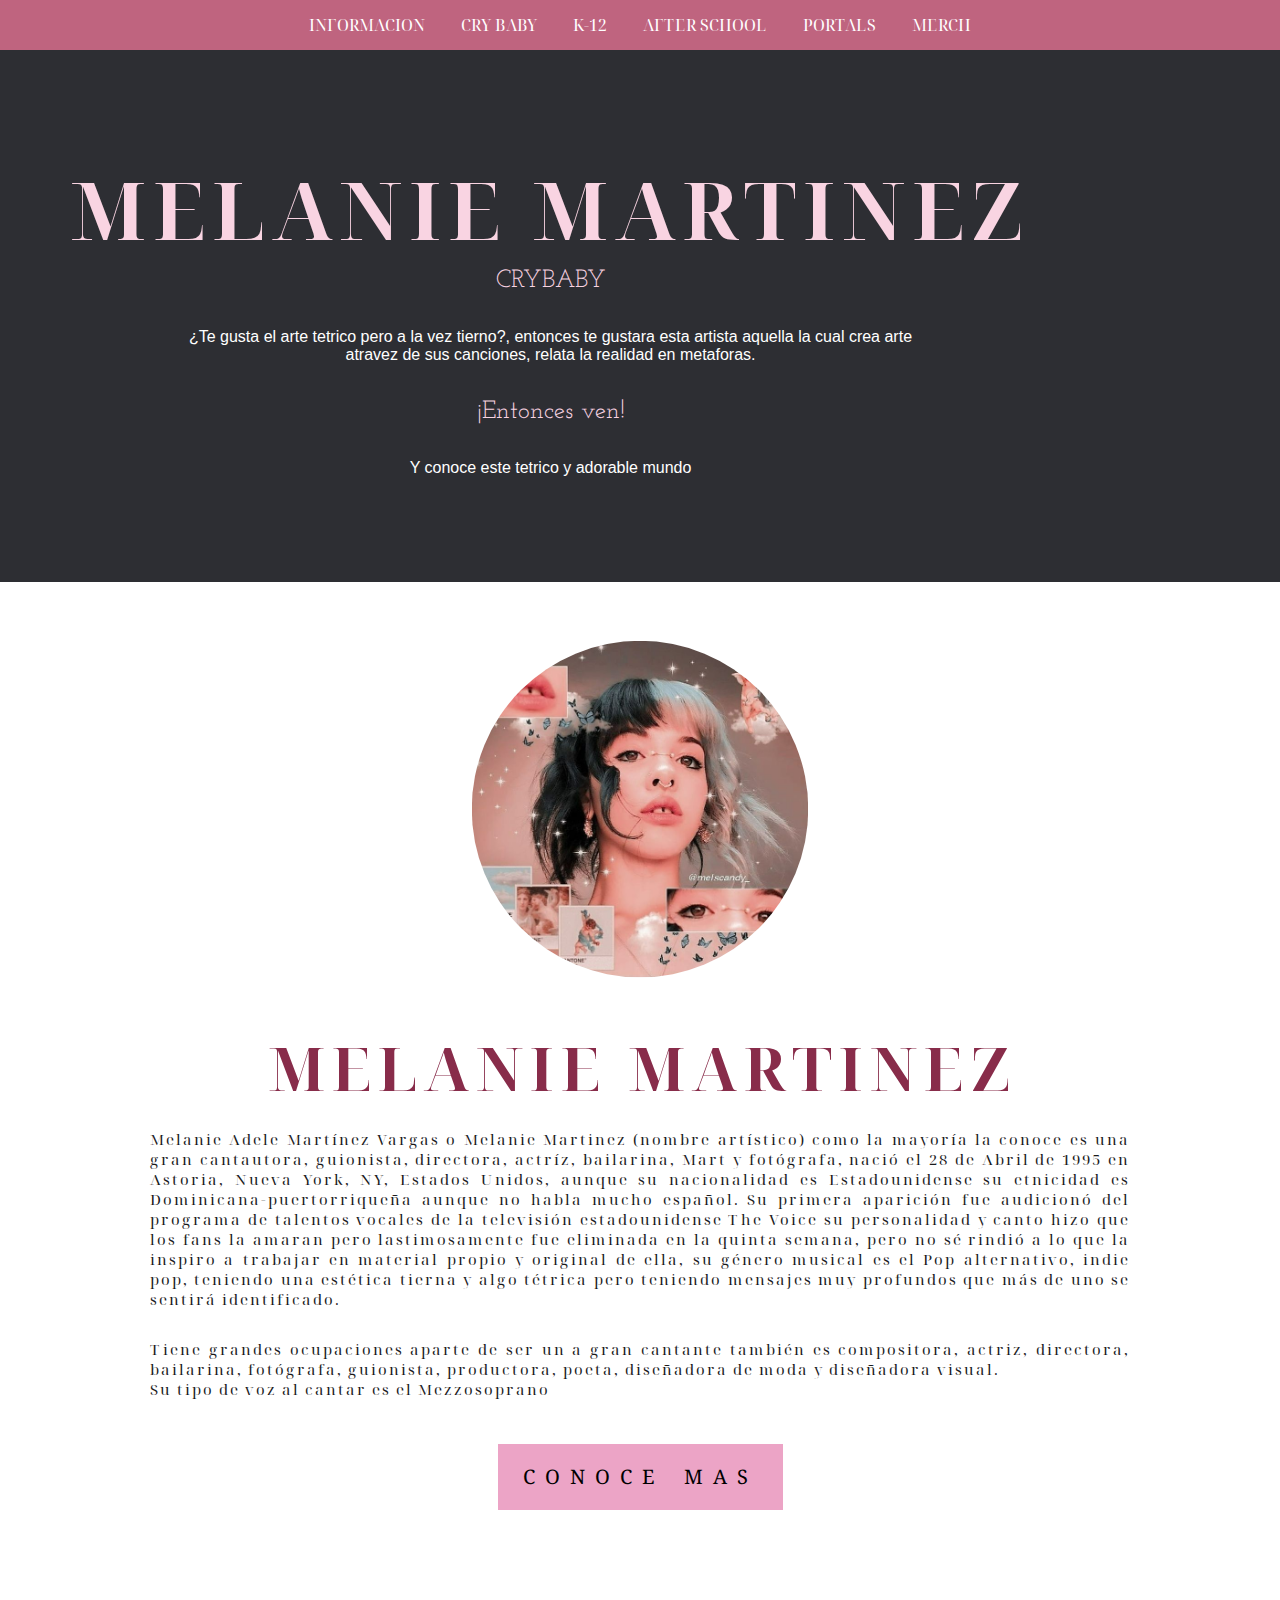
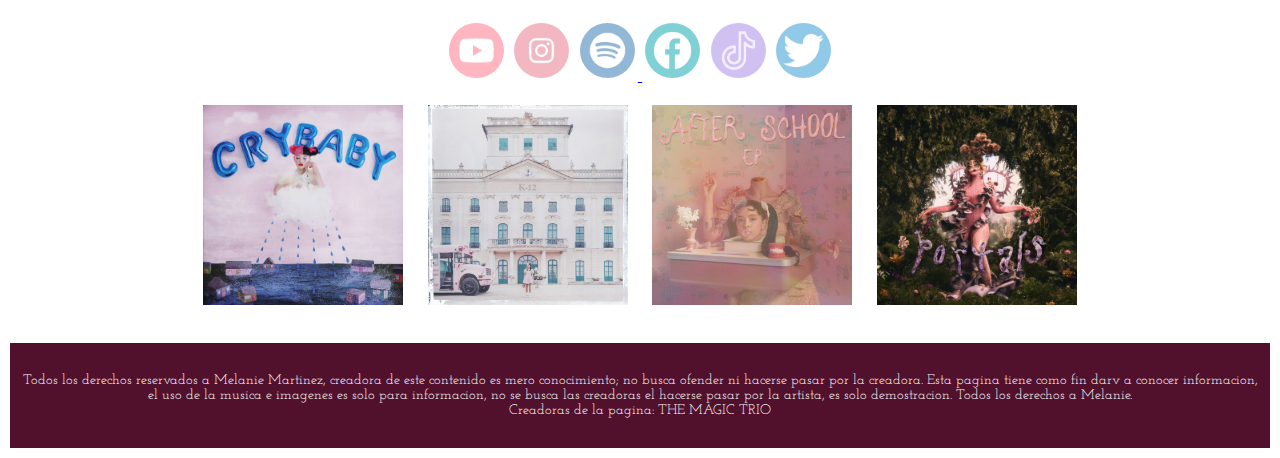
==== index.html @ 3af05d9e "Add files via upload" ====
<!DOCTYPE html>
<html lang="es">

<head>
    <meta charset="UTF-8">
    <meta name="viewport" content="width=device-width, initial-scale=1.0">
    <title>MELANIE</title>
    <link rel="stylesheet" href="css/styles.css">
    <link rel="icono" href="fondo facherito2.ico">
    
    <style>
        /* Estilos básicos del menú */        
    </style>
</head>
<body>
<div class="scrol">
    <ul>
        <li><a href="index.html">INFORMACION</a></li>
        <li><a href="CRY.html">CRY BABY</a></li>
        <li><a href="K-12.html">K-12</a></li>
        <li><a href="AFTER.html">AFTER SCHOOL</a></li>
        <li><a href="portals.html">PORTALS</a></li>
        <li><a href="merch.html">MERCH</a></li>
    </ul>
    
<div class="Informa">
  <div class="header-content container">
    <div class="header-text">
            <div class="item" id="INICIO"></div>
                <h1>MELANIE MARTINEZ</h1>
      <span>CRYBABY</span>
                    <p> ¿Te gusta el arte tetrico pero a la vez tierno?, entonces te gustara esta artista aquella la cual crea arte <br> atravez de sus canciones, relata la realidad en metaforas.</p>
      <span class="ven">¡Entonces ven!</span>
<p> Y conoce este tetrico y adorable mundo </p>
                     </div>
                     </div>   
                     </div>
                     
<div class="mel">
                      <div class="mel-header-content container">
            <div class="header-text-1">
            <div class="item" id="MEL"></div>
            <img src="elementos/gal/aaaaaaaaa.jpeg" width="336" height="337" class="M3L" alt="M3L"/>
<h1>MELANIE MARTINEZ</h1>
         <p> Melanie Adele Martínez Vargas o  Melanie Martinez (nombre artístico) como la mayoría la conoce es una gran cantautora, guionista, directora, actríz, bailarina, Mart y fotógrafa, nació el 28 de Abril de 1995 en Astoria, Nueva York, NY, Estados Unidos, aunque su nacionalidad es Estadounidense su etnicidad es Dominicana-puertorriqueña aunque no habla mucho español.
Su primera aparición fue audicionó del programa de talentos vocales de la televisión estadounidense The Voice su personalidad y canto hizo que los fans la amaran pero lastimosamente fue eliminada en la quinta semana, pero no sé rindió a lo que la inspiro a trabajar en material propio y original de ella, su género musical es el Pop alternativo, indie pop, teniendo una estética tierna y algo tétrica pero teniendo mensajes muy profundos que más de uno se sentirá identificado. </p>
<p>Tiene grandes ocupaciones aparte de ser un a gran  cantante también es compositora, actriz, directora, bailarina, fotógrafa, guionista, productora, poeta, diseñadora de moda y diseñadora visual. <br>
Su tipo de voz al cantar es el Mezzosoprano</p>
<a href="https://eurostore.melaniemartinezmusic.com/es/" class="btn-1">CONOCE MAS</a>
            </div>
  </div>
            </div>
            
            <center>
<div class="iconos-sociales">
<a href="https://youtube.com/@MelanieMartinez?si=mcgxsOxN3wyaxAoJ" target="_blank"><img loading="lazy" alt="Sígueme en YouTube" height="55" width="55" src="elementos/img/face.jpeg" title="Sígueme en YouTube"/></a>

<a href="https://www.instagram.com/littlebodybigheart/" target="_blank"><img loading="lazy" alt="Sígueme en Instagram" height="55" width="55" src="elementos/img/instag.jpeg" title="Sígueme en Instagram"/></a>

<a href="https://open.spotify.com/intl-es/artist/63yrD80RY3RNEM2YDpUpO8?si=OxaWCL_STLOaMgKXyCVe8g" target="_blank"><img src="elementos/img/spoty.jpeg" height="55" width="55" loading="lazy" alt=" Sígueme en Spotify"/> </a>

 <a href="https://www.facebook.com/melaniemartinezmusic" target="_blank"><img loading="lazy" alt="Sígueme en Facebook" height="55" width="55" src="elementos/img/facee.jpeg" title="Sígueme en Facebook"/></a>

<a href="https://www.tiktok.com/@littlebodybigheart?is_from_webapp=1&sender_device=pcL" target="_blank"><img loading="lazy" alt="Sígueme en TikTok" height="55" width="55" src="elementos/img/tik.jpeg" title="Sígueme en TikTok"/></a>

<a href="https://twitter.com/melanielbbh" target="_blank"><img loading="lazy" alt=" Sígueme en Twitter" height="55" width="55" src="elementos/img/EEEEEEEEEEE.jpeg" title="Sígueme en Twitter"/></a>

</div>
</center>
        
        

        <!-- Estilo para la galería -->

    <div class="galeria">
        <div class="imagen">
        <img src="elementos/img/91PY4zmZezL._UF1000,1000_QL80_.jpg" width="640" height="640" alt=""/>
        </div>
        <div class="imagen">
        <img src="elementos/img/K12.jpeg" width="640" height="640" alt=""/> </div>
        <div class="imagen">
         <img src="elementos/img/AFTER.jpeg" width="640" height="640" alt=""/> </div>
        <div class="imagen">
         <img src="elementos/img/IGGH.jpg" width="1000" height="1000" alt=""/> </div>
         </div>

        <!--formulario-->

        
        <div class="pie">
    <div class="footer-txt">
			   <footer>Todos los derechos reservados a Melanie Martinez, creadora de este contenido es mero conocimiento; no busca ofender ni hacerse pasar por la creadora. Esta pagina tiene como fin darv a conocer informacion, el uso de la musica e imagenes es solo para informacion, no se busca las creadoras el hacerse pasar por la artista, es solo demostracion. Todos los derechos a Melanie.  <br>  </footer>
			   <adress>Creadoras de la pagina: THE MAGIC TRIO </adress>
</div>
</div>
        
        </div>
        
    </body>

</html>
---- css/styles.css ----
@import url('https://fonts.googleapis.com/css2?family=Noto+Serif+Display:ital,wght@0,100..900;1,100..900&display=swap');
@import url('https://fonts.googleapis.com/css2?family=Noto+Serif+Sinhala:wght@100..900&display=swap');
@import url('https://fonts.googleapis.com/css2?family=Josefin+Slab:ital,wght@0,100..700;1,100..700&display=swap');
@import url('https://fonts.googleapis.com/css2?family=Stint+Ultra+Condensed&display=swap');

	body {
            margin: 0;
            font-family: Arial, sans-serif;
			background-color:#FFFFFF;
        }
h2 {
		 font-size: 25px;
		 color: #B94575;
		 font-family: "Josefin Slab", serif;
	 }

h1 {
		 font-size: 25px;
		 color: #B94575;
		 font-family: "Josefin Slab", serif;
	 }
	 

        ul {
            list-style-type: none;
            margin: 0;
            padding: 0;
            overflow: hidden;
            background-color:#BF647F;
			font-family: "Noto Serif Display", serif;
            text-align: center; /* Centro del menú center,left (izquierda), right(derecha)*/ 
        }

        li {
            display: inline-block; /* Mostrar los elementos en línea */
            float: none; /* Asegurar que los elementos no floten */
        }

        li a {
            display: block;
            color: white;
            text-align: center;
            padding: 14px 16px;
            text-decoration: none;
        }

        li a:hover {
            background-color: #890E43;
        }

	.Informa {
		text-align-last: center;
		 background-color:#2D2E33;
		 color: #FFFFFF;
	 }

.header-content{
	border-width: medium;
		text-align-last: center;
		 background-color:#2D2E33;
		 color: #FFFFFF;
	 }

	 
	 .header-text {
		 padding: 30px 50px;
		margin-bottom: 20px;
	}
	
	.header-text h1 {
		text-align:center;
		font-size: 80px;
		letter-spacing: 7px;
		text-transform: uppercase;
		font-family: "Noto Serif Display", serif;
		color: #F9D4E2;
		margin-bottom: 5px;
	}
	 .header-text span {
		 font-size: 25px;
		 color: #F9D4E2;
		 font-family: "Josefin Slab", serif;
	 }
	 
	 .ven {
		 font-size: 40px;
	 }
	 
	 
	 .header-text p {
		 color: #FFFFFF;
		 padding: 0 260;
		 margin: 35px 0;
	 }

	 
	.mel {
		 padding: 10px 20px;
		 background-color: #FFFFFF;
		 color: #2D2E33;
	 }
	 
	.header-text-1 {
		 padding: 10px 20px;
		text-align:center;
		margin-bottom: 45px;
	}
	
	.header-text-1 h1 {
		font-size: 60px;
		letter-spacing: 7px;
		text-transform: none ;
		font-family: "Noto Serif Display", serif;
		color: #882C4A;
		margin-bottom: 5px;
		margin-left: 5px;
	}
	 .header-text-1 span {	 
		 font-size: 25px;
		 color: #882C4A;
	 }
	 
	 .M3L {
		 margin-bottom: 5px;
		 margin-top: 19px;
		 width: auto;
		 clip-path: circle();
	 }
	 
	 .header-text-1 p {
		text-align:center;
		letter-spacing: 2px;
		font-family: "Noto Serif Display", serif;
		color: #1A1A1C;
		text-align: justify;
	    font-size: 15px;
		 padding: 10px 90px;
		 margin: 10px 0;
	}
	
		 .btn-1 {
		 display: inline-block;
		 padding: 20px 25px;
		 background-color: #ECA4C6;
		 color: black;
		 text-transform: uppercase;
		 letter-spacing: 10px;
		 font-size: 20px;
		 font-family:  "Noto Serif Sinhala", serif;
		 margin: 25px 0;
		 border: 0; 
		 text-decoration: none;
	 }
	
		.btn-1:hover {
			color: #69A7F6;
		background-color: #E2F3FF;		
	}
	
	.iconos-sociales img{ 
	padding: 3px 3px;
transition:all 0.5s ease-out; border-radius:80px;
}
.iconos-sociales img:hover{
box-shadow: 0px 2px 2px 2px #F2A9CE;
transform:translate(0px, -10px); 
}
	


	/* Estilo para la galería de imágenes */

          .galeria {
            text-align: center;
			   padding: 10px 20px;
        }

        .imagen {
            display: inline-block;
            margin: 10px;
			
            overflow: hidden;
            max-width: 200px; /* Ancho máximo para las imágenes */
        }

        .imagen img {
            width: 100%;
            height: auto;
        }

        .imagen:hover {
            transform: scale(1.1);
			transition:all 0.5s ease-out; border-radius:60px;
        }

.pie {
	padding: 10px 10px;
		}
	
	.footer-txt {
		text-align: center;
		font-family:"Josefin Slab", serif;
		font-size: 14px;
		color: #FFFFFF;
		padding: 30px 10px;
				background-color: #51102B;
		}
		
		.footer-txt p {
		text-align:center;
		color: #9D9D9D;
		padding: 10px;
		background-color: #373C41;
		}
		
	.scrol{
		transition-delay: despaly;
}



		.CRY-header-content {
		 width: 100%;
		 padding: 5px 5px;
		 background-color: #FFFFFF;
		 color: #242429;
	 }

.house-content-1 h2 {
		font-size: 50px;
	padding: 20px 10px;
	color: black;
		letter-spacing: 19px;
	background-color:  #FFFFFF;
	}

.house-content-1 p {
	text-align: justify;
	margin-bottom: 10px;
	font-family: "Noto Serif Sinhala", serif;
	margin-left: 10px;
		font-size: 15px;
	color: black;
		letter-spacing: 2px;
	background-color:  #FFFFFF;
	}

.deluxe-1 h2 {
		font-size: 45px;
	color: black;
		letter-spacing: 10px;
		text-transform: uppercase;
	background-color:  #FFFFFF;
		margin-bottom: 5px;
	}
	 
	.header-text-2 {
		background-color: #FFFFFF;
		text-align:center;
		margin-bottom:45px;
	}
	
	.header-text-2 h1 {
		font-size: 60px;
		letter-spacing: 9px;
		text-transform: uppercase;
		color: #6a2f44;
		margin-bottom: 5px;
		padding: 10px 100px;
		margin-left: 5px;
	}
	 .header-text-2 span {
		 padding: 10px 7px;
		 font-size: 25px;
		 color: #882C4A;
	 }
	 
	 .cry {
		 margin-bottom: 5px;
		 margin-top: 19px;
		 width: auto;
		 transition: all 0.5s ease-out; border-radius:30px;
	 }
	 
	 .header-text-2 p {
		text-align:center;
		letter-spacing: 2px;
		font-family: "Noto Serif Display", serif;
		color: #1A1A1C;
		text-align: justify;
	    font-size: 15px;
		padding: 10px 60px;
		 margin: 10px 0;
	}
	
	.fras  {
		text-align:center;
			 padding: 10px 75px;
		 margin: 10px 0;
	}
	.fras p {
		letter-spacing: 4px;
		font-family:  "Noto Serif Display", serif;
		color: 	#c33b80;
		text-align:left;
	    font-size: 20px;
		padding: 10px 10px;
		 margin: 10px 0;
	}
	
		.song {
		text-align: center;
			 padding: 5px 30px;
		 margin: 5px 5px;
	}
	
	.song p {
		letter-spacing: 4px;
		font-family:  "Noto Serif Display", serif;
		color: #47021b;
	    font-size: 20px;
		 padding: 0px 90px;
		 margin: 0px 0;
	}
	
	.baby {
		text-align:center;
			 padding: 5px 110px;
		 margin: 10px 0;
		 margin-top: 5px;
	}

.deluxe-1 {
		font-size: 30px;
	color: black;
		letter-spacing: 10px;
		text-transform: uppercase;
	background-color:  #FFFFFF;
		margin-bottom: 5px;
	text-align: center;
	} 
.deluxe-1 {
		font-size: 30px;
	color: black;
		letter-spacing: 10px;
		text-transform: uppercase;
	background-color:  #FFFFFF;
		margin-bottom: 5px;
	text-align: center;
	} 

.CRY-header-content-1 {
	text-align: center;
		 width: 100%;
		 padding: 10px 20px;
		 background-color: #FFFFFF;
		 color: #242429;
	 }

.CRY-header-content-1 h2{
		font-size: 30px;
	color: black;
		letter-spacing: 10px;
		text-transform: uppercase;
	background-color:  #FFFFFF;
		font-family:  "Noto Serif Sinhala", serif;
		margin-bottom: 5px;
	text-align: center;
	 }
	 
	 h2 {
		 width: 100%;
		 width: 100%;
		 padding: 10px 20px;
		 background-color:#FFFFFF;
		 color: #870F6A;
	 }
	 
	.header-text-3 {
		background-color: #FFFFFF;
		text-align:center;
		margin-bottom:45px;
	}
	
	.header-text-3 h1 {
		font-size: 60px;
		letter-spacing: 9px;
		text-transform: uppercase;
		color: #870F6A;
		margin-bottom: 5px;
		padding: 10px 100px;
		margin-left: 5px;
	}
	 .header-text-3 span {
		 padding: 10px 7px;
		 font-size: 25px;
		
	 }
	 
	 .cry {
		 margin-bottom: 5px;
		 margin-top: 19px;
		 width: auto;
		 transition:all 0.5s ease-out; border-radius:30px;
	 }
	 
	 .header-text-3 p {
		text-align:center;
		letter-spacing: 2px;
		font-family: "Noto Serif Display", serif;
		color: #1A1A1C;
		text-align: justify;
	    font-size: 15px;
		padding: 10px 60px;
		 margin: 10px 0;
	}
	
	.fras-1  {
		text-align:center;
			 padding: 10px 75px;
		 margin: 10px 0;
	}
	.fras-1 p {
		letter-spacing: 4px;
		font-family: "Stint Ultra Condensed", serif;
		color: #3F0844;
		text-align:left;
	    font-size: 27px;
		padding: 10px 10px;
		 margin: 10px 0;
	}
	
	.song-1  {
		text-align: center;
		letter-spacing: 13px;
	 font-family: "Josefin Slab", serif;
		color: #2D0216;
	    font-size: 23px;
		 padding: 0px 90px;
	}

	.song-1 p {
		letter-spacing: 13px;
	 font-family: "Josefin Slab", serif;
		color: #2D0216;
	    font-size: 21px;
		 padding: 10px 90px;
	}
	
	.baby {
		text-align:center;
			 padding: 5px 110px;
		 margin: 10px 0;
		 margin-top: 5px;
	}
	
.CRY-header-content-2 {
		 width: 100%;
		 padding: 10px 20px;
		 background-color: #FFFFFF;
		 color: #242429;
	 }
	 
	 h2 {
		 width: 100%;
		 width: 100%;
		 padding: 10px 20px;
		 background-color: #FFFCF8;
		 color: #870F6A;
	 }
	 
	.header-text-4 {
		background-color: #FFFFFF;
		text-align:center;
		margin-bottom:45px;
	}
	
	.header-text-4 h1 {
		font-size: 60px;
		letter-spacing: 9px;
		text-transform: uppercase;
		color:#7A123E;
		margin-bottom: 5px;
		padding: 10px 100px;
		margin-left: 5px;
	}
	 .header-text-4 span {
		 padding: 10px 7px;
		 font-size: 25px;
		
	 }
	 
	 .cry {
		 margin-bottom: 5px;
		 margin-top: 19px;
		 width: auto;
		 transition:all 0.5s ease-out; border-radius:30px;
	 }
	 
	 .header-text-4 p {
		text-align:center;
		letter-spacing: 2px;
		font-family: "Noto Serif Display", serif;
		color: #1A1A1C;
		text-align: justify;
	    font-size: 15px;
		padding: 10px 60px;
		 margin: 10px 0;
	}
	
	.fras-2  {
		text-align:center;
			 padding: 10px 75px;
		 margin: 10px 0;
	}
	.fras-2 p {
		letter-spacing: 4px;
		font-family: "Stint Ultra Condensed", serif;
		color: #3F0844;
		text-align:left;
	    font-size: 27px;
		padding: 10px 10px;
		 margin: 10px 0;
	}
	
		.song {
		text-align: center;
			 padding: 5px 30px;
		 margin: 5px 5px;
	}
	
	.song p {
		letter-spacing: 4px;
		font-family: "Stint Ultra Condensed", serif;
		color: #2D0216;
	    font-size: 20px;
		 padding: 0px 90px;
		 margin: 0px 0;
	}
	
	.baby {
		text-align:center;
			 padding: 5px 110px;
		 margin: 10px 0;
		 margin-top: 5px;
	}


.CRY-header-content-3 {
		 width: 100%;
		 padding: 10px 20px;
		 background-color: #FFFFFF;
		 color: #242429;
	 }
	 
	 h2 {
		 width: 100%;
		 width: 100%;
		 padding: 10px 20px;
		 background-color: #FFFCF8;
		 color: #870F6A;
	 }
	 
	.header-text-5 {
		background-color: #FFFFFF;
		text-align:center;
		margin-bottom:45px;
	}
	
	.header-text-5 h1 {
		font-size: 60px;
		letter-spacing: 9px;
		text-transform: uppercase;
		color: #0B4B37;
		margin-bottom: 5px;
		padding: 10px 100px;
		margin-left: 5px;
	}
	 .header-text-5 span {
		 padding: 10px 7px;
		 font-size: 25px;
		
	 }
	 
	 .cry {
		 margin-bottom: 5px;
		 margin-top: 19px;
		 width: auto;
		 transition:all 0.5s ease-out; border-radius:30px;
	 }
	 
	 .header-text-5 p {
		text-align:center;
		letter-spacing: 2px;
		font-family: "Noto Serif Display", serif;
		color: #1A1A1C;
		text-align: justify;
	    font-size: 15px;
		padding: 10px 60px;
		 margin: 10px 0;
	}
	
	.fras-3  {
		text-align:center;
			 padding: 10px 75px;
		 margin: 10px 0;
	}
	.fras-3 p {
		letter-spacing: 4px;
		font-family: "Stint Ultra Condensed", serif;
		color: #074238;
		text-align:left;
	    font-size: 27px;
		padding: 10px 10px;
		 margin: 10px 0;
	}
	
		.songi p {
			font-size: 20px;
		 font-family: "Josefin Slab", serif;
		text-align:justify;
			 padding: 5px 20px;
		 margin: 5px 5px;
	}
	

	
	.baby {
		text-align:center;
			 padding: 5px 110px;
		 margin: 10px 0;
		 margin-top: 5px;
	}


.container {
    display: flex;
    justify-content: space-between; /* Distribuye uniformemente los elementos con espacio entre ellos */
    align-items: center; /* Alinea los elementos verticalmente */
    padding: 20px;
}

.image {
    flex: 0 0 30%; /* Establece el ancho de cada imagen al 30% del contenedor */
    text-align: center;
}

.image img {
    width: 50%; /* Ajusta el tamaño de la imagen al 100% del ancho del contenedor */
    margin-bottom: 10px;
}

.overlay {
    background-color: rgba(0, 0, 0, 0.0);
    padding: 10px;
    color: white;
}

.overlay h1 {
    margin-top: 0;
    font-size: 18px;
	color: #000000;
}

.overlay p {
    margin-bottom: 0;
    font-size: 14px;
	color: #000000;
}

	.image-with-gradient {
            position: relative; /* Establece la posición relativa */
            width: auto; /* Ancho de la imagen */
        }

        .image-with-gradient img {
            width: 10%; /* Ancho completo */
            object-fit: cover; /* Ajusta la imagen para cubrir el contenedor */
        }

        .gradient-overlay {
            position: absolute; /* Establece la posición absoluta */
            top: 0; /* Alinea el degradado en la parte superior */
            left: 0; /* Alinea el degradado a la izquierda */
            width: 10%; /* Ancho completo */
            height: 100%; /* Alto completo */
            background: rgba(0,0,0,0.50) /* Degradado transparente */
        }

.house-content {
		font-size: 60px;
		letter-spacing: 10px;
	background-color:  #FFFFFF;
		margin-bottom: 5px;
		padding: 10px 100px;
		margin-left: 5px;
	}
.house-content h2 {
	background-color:  #FFFFFF;
font-size: 32px;
	font-family: "Josefin Slab", serif;
color: #323337;
text-transform: uppercase;
padding: 0 5px;
margin-bottom: 15px;
}

.house-content h4 {
	background-color:  #FFFFFF;
font-size: 55px;
line-height: 70px;
	text-align: center;
	font-family: "Josefin Slab", serif;
color: #323337;
text-transform: uppercase;
padding: 2px 6px;
margin-bottom: 15px;
}

.txt-p {
	text-align: justify;
	padding: 10px 10px;
	margin-bottom: 10px;
	font-family: "Noto Serif Sinhala", serif;
	margin-left: 10px;
		font-size: 15px;
	color: black;
		letter-spacing: 2px;
	background-color:  #FFFFFF;
}
	
	.iconos-sociales-5 img{ 
transition:all 0.5s ease-out; border-radius:80px;
}
.iconos-sociales-5 img:hover{
box-shadow: 0px 2px 2px 2px #AB396E;
transform:translate(0px, -10px); 
}
	
	
	.iconos-sociales-1 img{ 
transition:all 0.5s ease-out; border-radius:60px;
}
.iconos-sociales-1 img:hover{
box-shadow: 0px 4px 4px 4px  #D6A7E7;
transform:translate(0px, -15px); 
}

.iconos-sociales-2 img{ 
transition:all 0.5s ease-out; border-radius:60px;
}
.iconos-sociales-2 img:hover{
box-shadow: 0px 4px 4px 4px #9C3063;
transform:translate(0px, -15px); 
}

.iconos-sociales-2-1 img{ 
transition:all 0.5s ease-out; border-radius:10px;
}
.iconos-sociales-2-1 img:hover{
box-shadow: 0px 5px 5px 5px #FFD1DC;
transform:translate(0px, -2px); 
}

	.iconos-sociales-3 img{ 
transition:all 0.5s ease-out; border-radius:60px;
}
.iconos-sociales-3 img:hover{
	padding: 1px 2px;
box-shadow: 0px 4px 4px 4px #FFD1DC;
transform:translate(0px, -15px); 
}

.iconos-sociales-4 img{ 
transition:all 0.5s ease-out; border-radius:30px;
}
.iconos-sociales-4 img:hover{
box-shadow: 0px 4px 4px 4px #AEDFC7;
transform:translate(0px, -15px); 
}

.pie {
	padding: 10px 10px;
		}
	
	.footer-txt {
		text-align: center;
		font-family:"Josefin Slab", serif;
		font-size: 14px;
		color: #FFFFFF;
		padding: 30px 10px;
				background-color: #51102B;
		}
		
		.footer-txt p {
		text-align:center;
		color: #9D9D9D;
		padding: 10px;
		background-color: #373C41;
		}
		
		html {
	scroll-behavior: smooth;
}
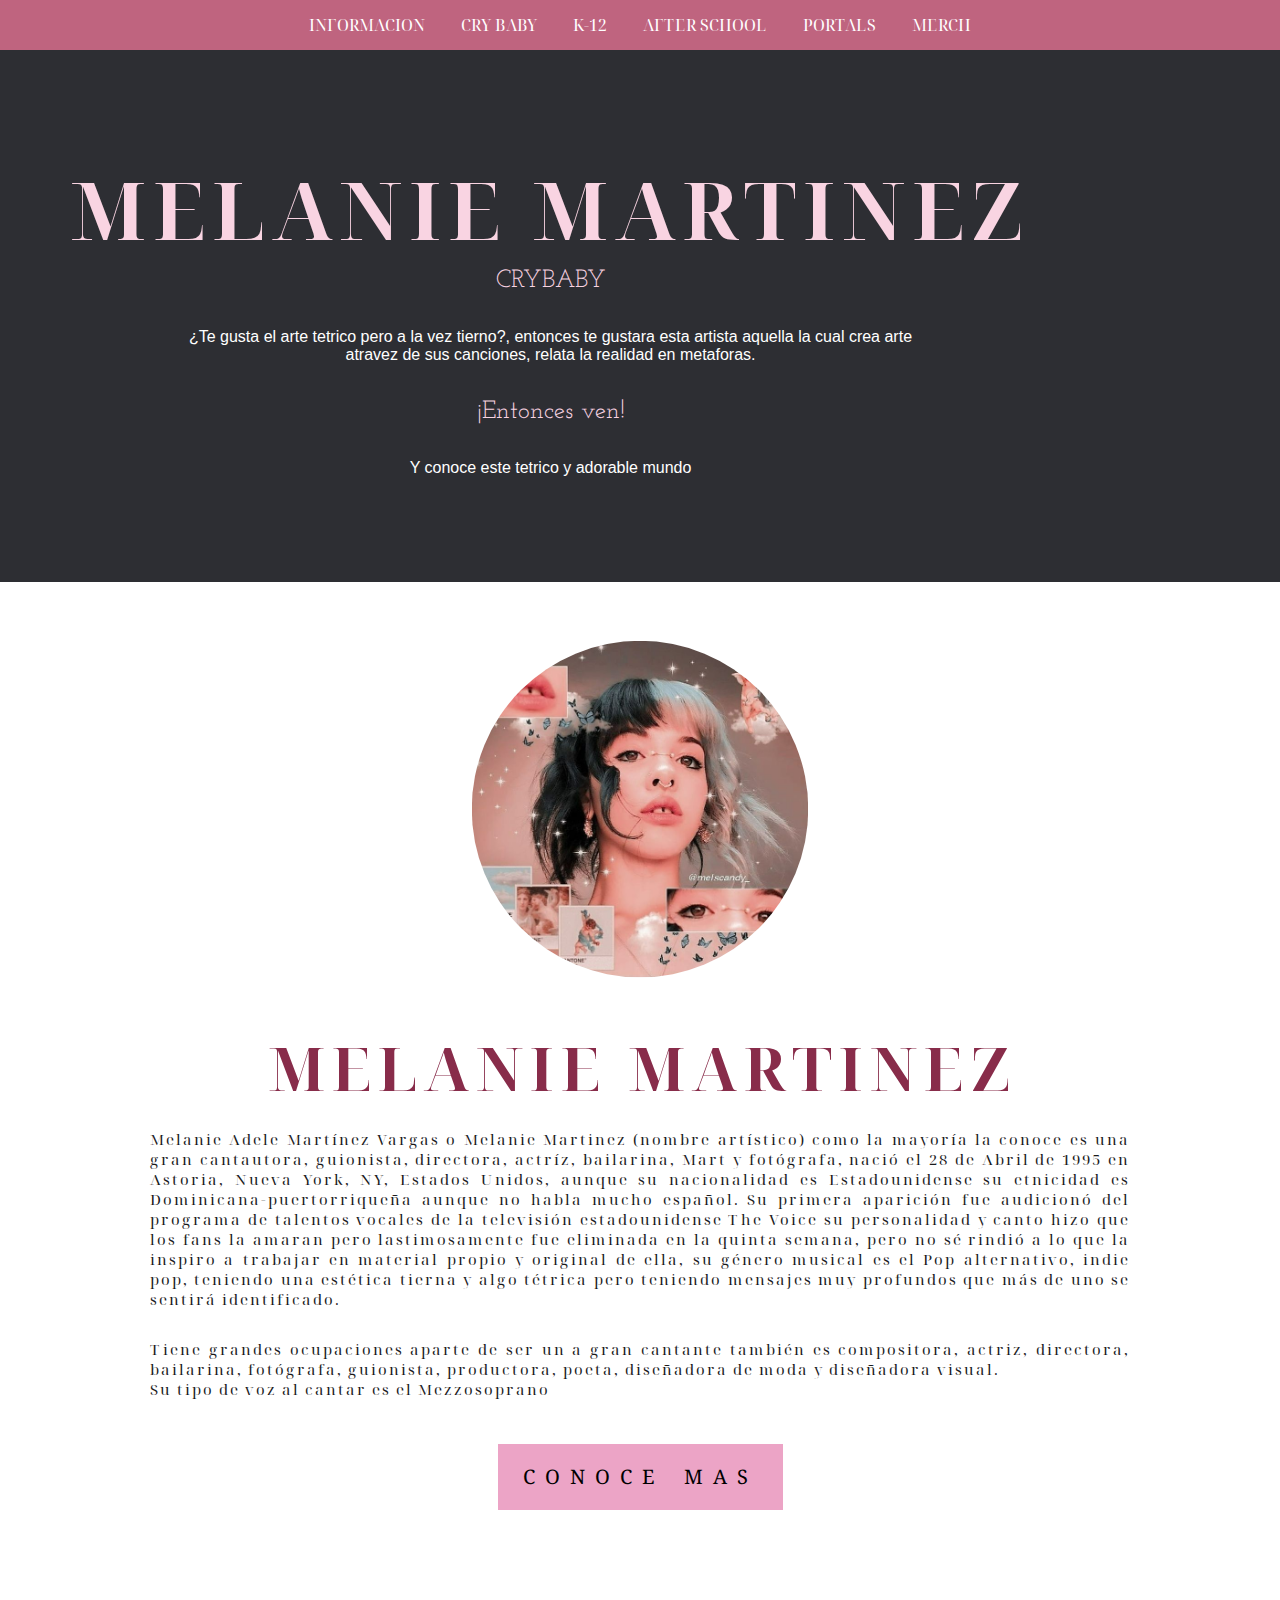
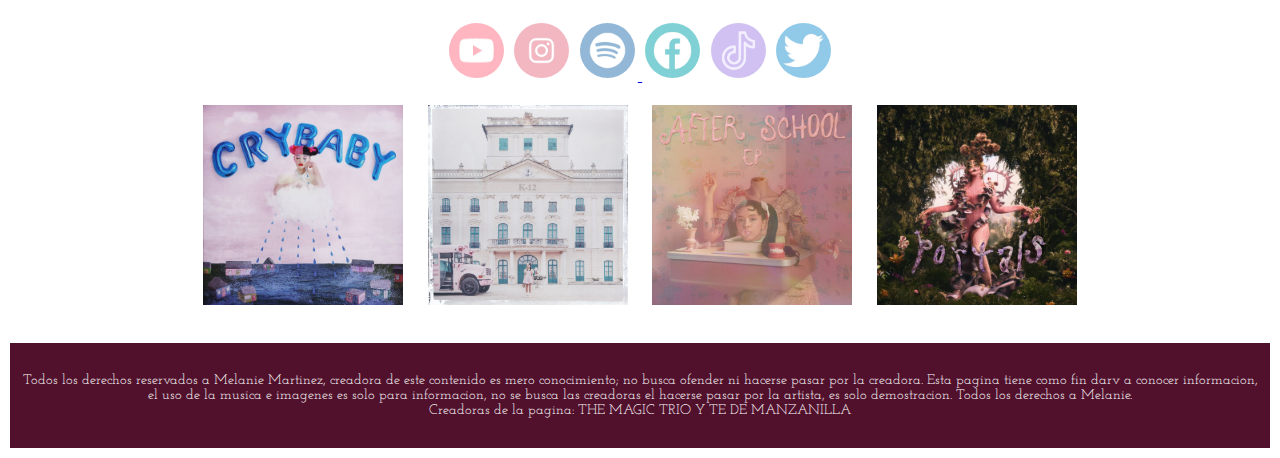
==== commit de1b4cc4: "Update index.html" ====
--- a/index.html
+++ b/index.html
@@ -90,7 +90,7 @@
         <div class="pie">
     <div class="footer-txt">
 			   <footer>Todos los derechos reservados a Melanie Martinez, creadora de este contenido es mero conocimiento; no busca ofender ni hacerse pasar por la creadora. Esta pagina tiene como fin darv a conocer informacion, el uso de la musica e imagenes es solo para informacion, no se busca las creadoras el hacerse pasar por la artista, es solo demostracion. Todos los derechos a Melanie.  <br>  </footer>
-			   <adress>Creadoras de la pagina: THE MAGIC TRIO </adress>
+			   <adress>Creadoras de la pagina: THE MAGIC TRIO  Y TE DE MANZANILLA </adress>
 </div>
 </div>
         
@@ -98,4 +98,4 @@
         
     </body>
 
-</html>+</html>
